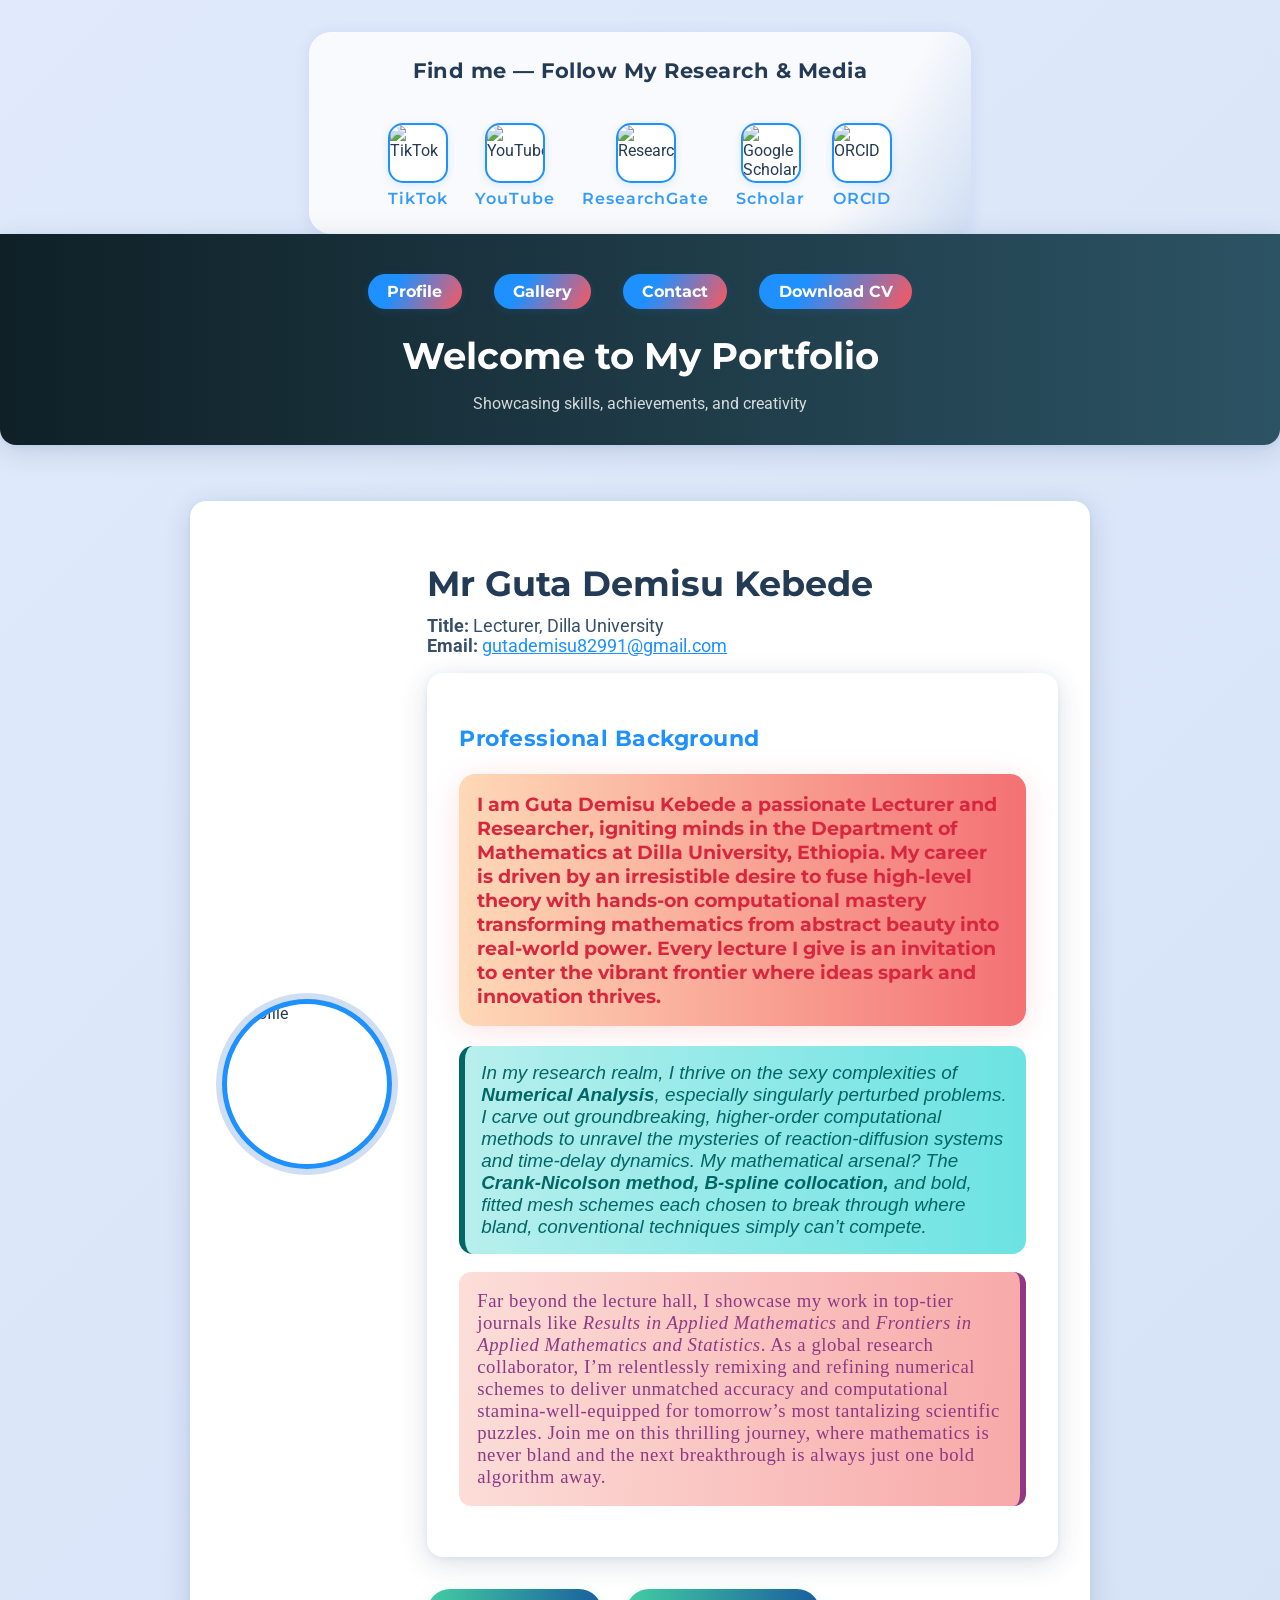
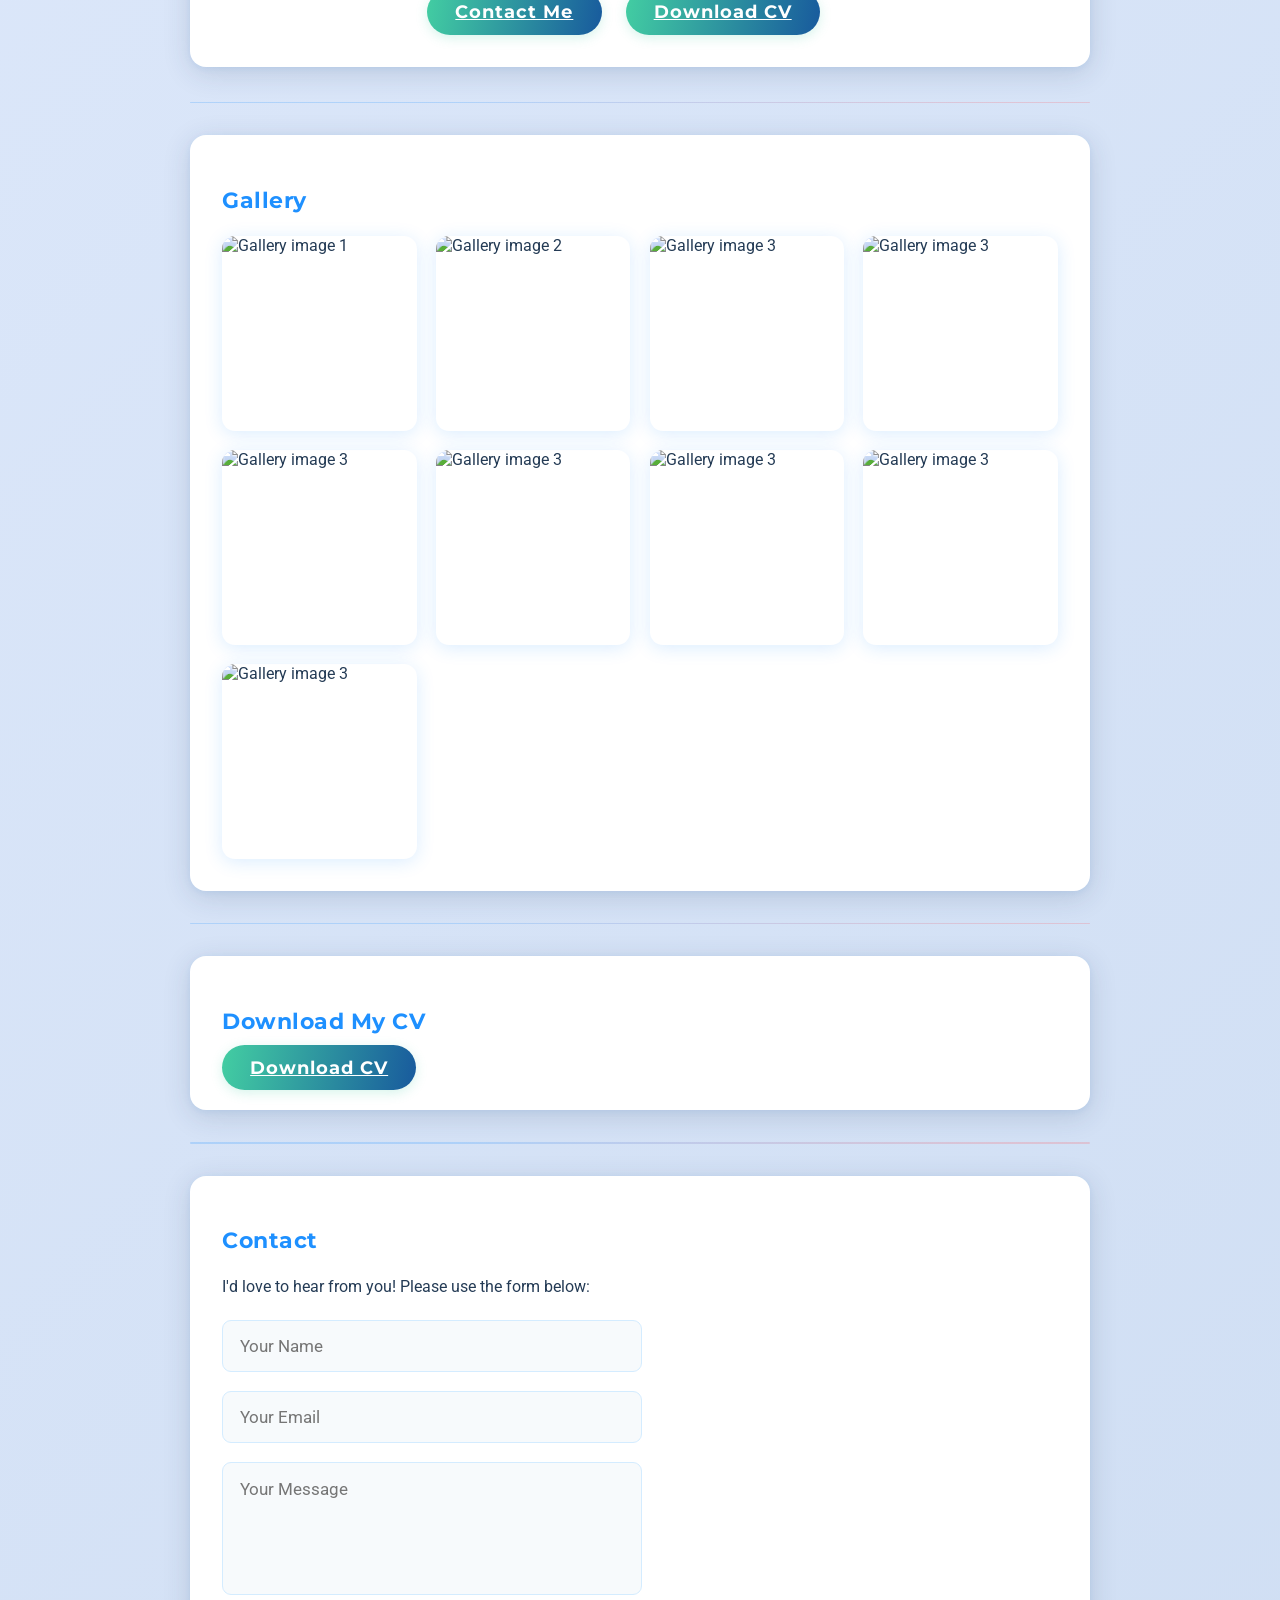
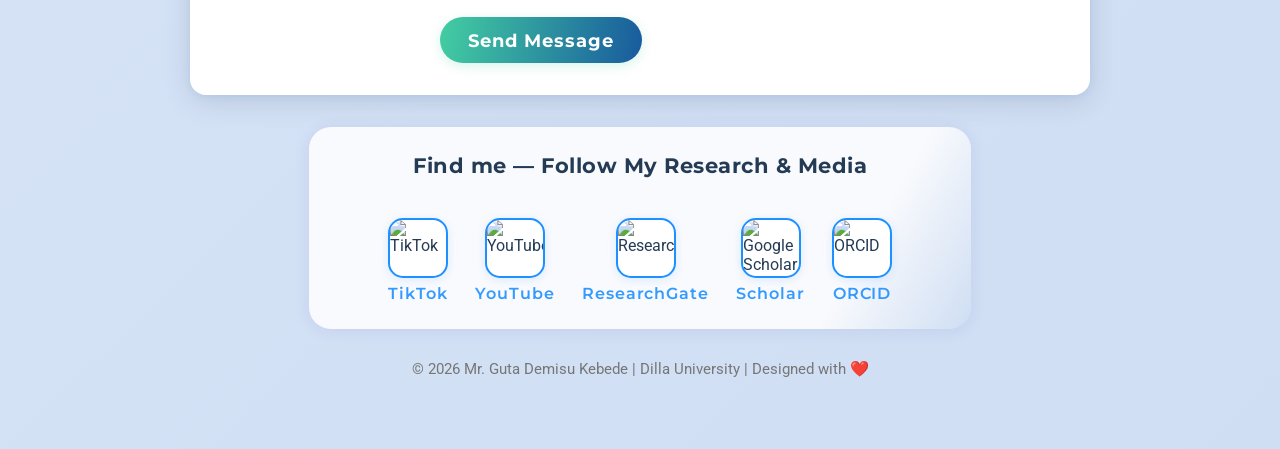
==== Guta.html @ 707f854c "Add files via upload" ====
<!DOCTYPE html>
<html lang="en">
<head>
  <meta charset="UTF-8">
  <title>GUTA DEMISU WEBSITE & PORTFOLIO</title>
   <!-- Modern Social Media Bulletin -->
    <div class="social-bulletin">
      <h3>Find me &mdash; Follow My Research & Media</h3>
      <div class="social-icons-bulletin">
        <a href="https://www.tiktok.com/@frewon21" target="_blank">
          <img src="Images/tiktok.jpg" alt="TikTok">
          <span>TikTok</span>
        </a>
        <a href="https://www.youtube.com/@GMS_21" target="_blank">
          <img src="Images/youtube.jpg" alt="YouTube">
          <span>YouTube</span>
        </a>
        <a href="https://www.researchgate.net/profile/Guta-Demisu" target="_blank">
          <img src="Images/research.jpg" alt="ResearchGate">
          <span>ResearchGate</span>
        </a>
        <a href="https://scholar.google.com/citations?user=tD9KFVcAAAAJ&hl=en&oi=ao" target="_blank">
          <img src="Images/google.jpg" alt="Google Scholar">
          <span>Scholar</span>
        </a>
        <a href="https://orcid.org/0000-0002-1430-7367" target="_blank">
          <img src="Images/orc.jpg" alt="ORCID">
          <span>ORCID</span>
        </a>
      </div>
    </div>
  <meta name="viewport" content="width=device-width, initial-scale=1">
  <link rel="preconnect" href="https://fonts.googleapis.com">
  <link href="https://fonts.googleapis.com/css?family=Montserrat:700,400|Roboto:400,500&display=swap" rel="stylesheet">
  <style>
    :root {
      --primary: #243B55;
      --secondary: #1E90FF;
      --accent: #FC575E;
      --bg: linear-gradient(135deg, #e0eafc 0%, #cfdef3 100%);
      --white: #fff;
      --shadow: 0 6px 28px rgba(36,59,85,0.16), 0 1.5px 6px rgba(30,144,255,0.08);
      --radius: 16px;
    }
    body {
      font-family: 'Roboto', sans-serif;
      margin: 0;
      background: var(--bg);
      min-height: 100vh;
      color: var(--primary);
      box-sizing: border-box;
    }
    header {
      background: linear-gradient(90deg, #0f2027 0%, #2c5364 100%);
      color: var(--white);
      padding: 2.5rem 1rem 1rem 1rem;
      text-align: center;
      position: relative;
      border-radius: 0 0 var(--radius) var(--radius);
      box-shadow: var(--shadow);
    }
    nav {
      display: flex;
      justify-content: center;
      gap: 2rem;
      margin-bottom: 1.5rem;
      flex-wrap: wrap;
    }
    nav a {
      font-family: 'Montserrat', sans-serif;
      font-weight: 700;
      color: var(--white);
      text-decoration: none;
      padding: 0.5em 1.2em;
      border-radius: 50px;
      background: linear-gradient(120deg, #1E90FF 30%, #FC575E 100%);
      transition: box-shadow 0.3s, transform 0.3s, background 0.3s;
      box-shadow: 0 2px 8px rgba(30,144,255,0.13);
      position: relative;
    }
    nav a:hover {
      background: linear-gradient(100deg, #fc575e, #43cea2);
      box-shadow: 0 6px 28px rgba(252,87,94,0.28);
      transform: scale(1.08);
      color: var(--white);
      cursor: pointer;
    }
    .container {
      max-width: 900px;
      margin: 2rem auto;
      padding: 1.5rem;
    }

    /* Card profile section */
    .profile-card {
      display: flex;
      gap: 2.2rem;
      background: var(--white);
      border-radius: var(--radius);
      box-shadow: var(--shadow);
      align-items: center;
      padding: 2rem;
      margin-bottom: 2.2rem;
      flex-wrap: wrap;
    }
    .profile-pic {
      width: 160px;
      height: 160px;
      border-radius: 50%;
      object-fit: cover;
      border: 5px solid #1E90FF;
      box-shadow: 0 0 0 6px #cfdef3;
    }
    .profile-info {
      flex:1;
      min-width: 210px;
    }
    .profile-info h1 {
      font-family: 'Montserrat', sans-serif;
      font-size: 2.2rem;
      margin-bottom: 0.3em;
      color: var(--primary);
    }
    .profile-info p {
      font-size: 1.1rem;
      color: #364f6b;
      margin: 0.3em 0 1em 0;
    }
    /* Action Buttons */
    .actions {
      display: flex;
      gap: 1.5rem;
      margin-top: 0.8em;
      flex-wrap: wrap;
    }
    .btn {
      font-family: 'Montserrat', sans-serif;
      background: linear-gradient(100deg, #43cea2, #185a9d);
      color: var(--white);
      padding: 0.7em 1.6em;
      border: none;
      border-radius: 32px;
      font-size: 1.1em;
      font-weight: 700;
      letter-spacing: 1px;
      transition: background 0.3s, transform 0.23s, box-shadow 0.23s;
      box-shadow: 0 3px 12px rgba(67,206,162,0.22);
      cursor: pointer;
      position: relative;
    }
    .btn:hover {
      background: linear-gradient(120deg, #fc575e, #43cea2 80%);
      color: var(--white);
      transform: scale(1.05) translateY(-2px);
      box-shadow: 0 5px 20px rgba(252,87,94,0.21);
    }
    /* Section cards */
    section {
      background: var(--white);
      border-radius: var(--radius);
      box-shadow: var(--shadow);
      padding: 2rem;
      margin-bottom: 2rem;
    }
    section h2 {
      font-family: 'Montserrat', sans-serif;
      color: var(--secondary);
      font-size: 1.4rem;
      margin-bottom: 1.0em;
      letter-spacing: 0.5px;
    }
    /* Contact form */
    .contact-form {
      display: flex;
      flex-direction: column;
      gap: 1.2em;
      margin-top: 1.5em;
      max-width: 420px;
    }
    .contact-form input, .contact-form textarea {
      border-radius: 9px;
      border: 1.4px solid #d4ecff;
      padding: 0.9em 1em;
      font-size: 1.05em;
      font-family: inherit;
      background: #f7fafc;
      resize: none;
      transition: border 0.2s;
    }
    .contact-form input:focus, .contact-form textarea:focus {
      outline: none;
      border: 1.6px solid #1E90FF;
      background: #fff;
    }
    .contact-form button {
      align-self: flex-end;
      margin-top: 0.2em;
    }
    /* Gallery */
    .gallery {
      display: grid;
      grid-template-columns: repeat(auto-fit, minmax(190px, 1fr));
      gap: 1.2em;
      margin-top: 1.4em;
    }
    .gallery img {
      width: 100%;
      aspect-ratio: 1/1;
      border-radius: 13px;
      object-fit: cover;
      box-shadow: 0 3px 18px rgba(30,144,255,0.16);
      transition: transform 0.23s, box-shadow 0.23s, filter 0.23s;
      cursor: pointer;
    }
    .gallery img:hover {
      transform: scale(1.07) rotate(-1deg);
      box-shadow: 0 8px 32px rgba(252,87,94,0.23);
      filter: brightness(1.05) contrast(1.1);
      border: 2.5px solid #fc575e;
    }
    /* Divider */
    .divider {
      margin: 2rem 0;
      height: 1.5px;
      background: linear-gradient(90deg, #1E90FF 30%, #fc575e 90%);
      opacity: 0.22;
      border: none;
      border-radius: 5px;
    }
    /* Footer Social Bulletin */
    .social-bulletin {
      max-width: 620px;
      margin: 2em auto 0 auto;
      padding: 1.6em 1.3em;
      border-radius: 22px;
      box-shadow: 0 2px 16px rgba(30,144,255,0.09), 0 1.5px 16px rgba(252,87,94,0.06);
      background: linear-gradient(120deg, #f9fafd 80%, #cfdef3 100%);
      display: flex;
      flex-direction: column;
      align-items: center;
      gap: 1.2em;
      transition: box-shadow 0.24s;
    }
    .social-bulletin h3 {
      font-family: 'Montserrat', sans-serif;
      font-size: 1.3rem;
      color: var(--primary);
      margin: 0 0 0.7em 0;
      letter-spacing: 0.5px;
      text-align: center;
    }
    .social-icons-bulletin {
      display: flex;
      gap: 1.7rem;
      justify-content: center;
      align-items: center;
      margin-top: 0.4em;
      flex-wrap: wrap;
    }
    .social-icons-bulletin a {
      display: flex;
      flex-direction: column;
      align-items: center;
      gap: 0.22em;
      text-decoration: none;
      color: #243B55;
    }
    .social-icons-bulletin img {
      width: 56px;
      height: 56px;
      border-radius: 15px;
      background: #fff;
      border: 2px solid #1E90FF;
      box-shadow: 0 2px 10px rgba(30,144,255,0.14);
      transition: transform 0.21s, box-shadow 0.21s, border 0.15s;
    }
    .social-icons-bulletin img:hover {
      transform: scale(1.11) rotate(-3deg);
      box-shadow: 0 8px 32px rgba(252,87,94,0.19);
      border: 2.5px solid #fc575e;
    }
    .social-icons-bulletin span {
      font-size: 0.97em;
      margin-top: 0.21em;
      font-family: Montserrat,sans-serif;
      font-weight: 600;
      color: #1E90FF;
      letter-spacing: 0.06em;
      opacity: 0.90;
      transition: color 0.18s;
    }
    .social-icons-bulletin a:hover span {
      color: #FC575E;
    }
    @media (max-width: 700px) {
      .container, section, .profile-card { padding: 1.1rem; }
      .profile-card { flex-direction: column; align-items: flex-start; }
      header { padding: 1.6rem 0.6rem 0.7rem 0.6rem; }
      .social-bulletin { padding: 1em 0.2em; }
      .social-icons-bulletin img { width: 47px; height: 47px; }
    }
    @media (max-width: 400px) {
      .profile-info h1 { font-size: 1.2rem; }
      .social-icons-bulletin img { width: 35px; height: 35px; }
      .social-bulletin { border-radius: 16px; }
    }
  </style>
</head>
<body>
  <header>
    <nav>
      <a href="#profile">Profile</a>
      <a href="#gallery">Gallery</a>
      <a href="#contact">Contact</a>
      <a href="#cv">Download CV</a>
    </nav>
    <h1 style="margin: 0;font-family: Montserrat,sans-serif;font-size:2.3rem;">Welcome to My Portfolio</h1>
    <p style="font-size:1em;opacity:0.82;">Showcasing skills, achievements, and creativity</p>
  </header>
  <div class="container">

    <!-- Profile Card -->
    <section id="profile" class="profile-card">
      <img src="Images/profile.jpg" alt="Profile" class="profile-pic" />
      <div class="profile-info">
        <h1>Mr Guta Demisu Kebede</h1>
        <p>
          <strong>Title:</strong> Lecturer, Dilla University<br>
          <strong>Email:</strong> <a href="mailto:gutademisu82991@gmail.com" style="color:var(--secondary);text-decoration:underline;">gutademisu82991@gmail.com</a>
        </p>
        <p>
          <section id="professional-background">
    <div class="background-container">
        <h2 class="section-title">Professional Background</h2>
        
        <div class="background-content">
            <p style="font-family: 'Montserrat', Arial, sans-serif; color: #D7263D; font-size: 1.2em; background: linear-gradient(90deg,#fed9b7,#f47174); padding:18px; border-radius:16px; box-shadow: 0 5px 32px rgba(215,38,61,0.13); font-weight:bold;">
    I am <strong>Guta Demisu Kebede</strong> a passionate Lecturer and Researcher, igniting minds in the Department of Mathematics at <strong>Dilla University, Ethiopia</strong>. My career is driven by an irresistible desire to fuse high-level theory with hands-on computational mastery transforming mathematics from abstract beauty into real-world power. Every lecture I give is an invitation to enter the vibrant frontier where ideas spark and innovation thrives.
</p>

<p style="font-family: 'Fira Sans', Verdana, sans-serif; color: #036666; font-size: 1.18em; background:linear-gradient(90deg,#b7efed,#6be3e2); padding:16px; border-radius:14px; border-left: 6px solid #036666; font-style:italic;">
    In my research realm, I thrive on the sexy complexities of <strong>Numerical Analysis</strong>, especially singularly perturbed problems. I carve out groundbreaking, higher-order computational methods to unravel the mysteries of reaction-diffusion systems and time-delay dynamics. My mathematical arsenal? The <strong>Crank-Nicolson method, B-spline collocation,</strong> and bold, fitted mesh schemes each chosen to break through where bland, conventional techniques simply can’t compete.
</p>

<p style="font-family:'Playfair Display', Georgia, serif; color:#8f3985; font-size:1.17em; background:linear-gradient(93deg,#fcded9,#f7a9a8); padding:18px; border-radius:12px; border-right: 6px solid #8f3985; letter-spacing:0.03em;">
    Far beyond the lecture hall, I showcase my work in top-tier journals like <em>Results in Applied Mathematics</em> and <em>Frontiers in Applied Mathematics and Statistics</em>. As a global research collaborator, I’m relentlessly remixing and refining numerical schemes to deliver unmatched accuracy and computational stamina-well-equipped for tomorrow’s most tantalizing scientific puzzles. Join me on this thrilling journey, where mathematics is never bland and the next breakthrough is always just one bold algorithm away.
</p>
        </div>
    </div>
</section>

        </p>
        <div class="actions">
          <a href="#contact" class="btn">Contact Me</a>
          <a href="assets/CV UPDATED.pdf" download class="btn">Download CV</a>
        </div>
      </div>
    </section>

    <!-- Divider -->
    <hr class="divider" />

    <!-- Gallery -->
    <section id="gallery">
      <h2>Gallery</h2>
      <div class="gallery">
        <img src="Images/gallery1.jpg" alt="Gallery image 1"/>
        <img src="Images/gallery2.jpg" alt="Gallery image 2"/>
        <img src="Images/gallery3.jpg" alt="Gallery image 3"/>
        <img src="Images/ima1.jpg" alt="Gallery image 3"/>
        <img src="Images/ima2.jpg" alt="Gallery image 3"/>
        <img src="Images/ima3.jpg" alt="Gallery image 3"/>
        <img src="Images/ima4.jpg" alt="Gallery image 3"/>
        <img src="Images/ima5.jpg" alt="Gallery image 3"/>
        <img src="Images/ima6.jpg" alt="Gallery image 3"/>
        <!-- Add more images as desired -->
      </div>
    </section>

    <hr class="divider" />

    <!-- Download CV Section (repeat for visibility) -->
    <section id="cv">
      <h2>Download My CV</h2>
      <a href="assets/CV UPDATED.pdf" download class="btn">Download CV</a>
    </section>

    <hr class="divider" />

    <!-- Contact Section -->
    <section id="contact">
      <h2>Contact</h2>
      <p style="margin-bottom: 0.8em;">I'd love to hear from you! Please use the form below:</p>
      <form class="contact-form" action="mailto:your@email.com" method="POST" enctype="text/plain">
        <input type="text" placeholder="Your Name" name="name" required>
        <input type="email" placeholder="Your Email" name="email" required>
        <textarea rows="5" placeholder="Your Message" name="message" required></textarea>
        <button type="submit" class="btn">Send Message</button>
      </form>
    </section>

    <!-- Modern Social Media Bulletin -->
    <div class="social-bulletin">
      <h3>Find me &mdash; Follow My Research & Media</h3>
      <div class="social-icons-bulletin">
        <a href="https://www.tiktok.com/@frewon21" target="_blank">
          <img src="Images/tiktok.jpg" alt="TikTok">
          <span>TikTok</span>
        </a>
        <a href="https://www.youtube.com/@GMS_21" target="_blank">
          <img src="Images/youtube.jpg" alt="YouTube">
          <span>YouTube</span>
        </a>
        <a href="https://www.researchgate.net/profile/Guta-Demisu" target="_blank">
          <img src="Images/research.jpg" alt="ResearchGate">
          <span>ResearchGate</span>
        </a>
        <a href="https://scholar.google.com/citations?user=tD9KFVcAAAAJ&hl=en&oi=ao" target="_blank">
          <img src="Images/google.jpg" alt="Google Scholar">
          <span>Scholar</span>
        </a>
        <a href="https://orcid.org/0000-0002-1430-7367" target="_blank">
          <img src="Images/orc.jpg" alt="ORCID">
          <span>ORCID</span>
        </a>
      </div>
    </div>

    <footer style="text-align:center;margin-top:2em;font-size:0.96em;color:#767676;">
      <div class="footer-container">
        <p>&copy; 2026 Mr. Guta Demisu Kebede | Dilla University | Designed with ❤️</p>
      </div>
    </footer>
  </div>
</body>
</html>
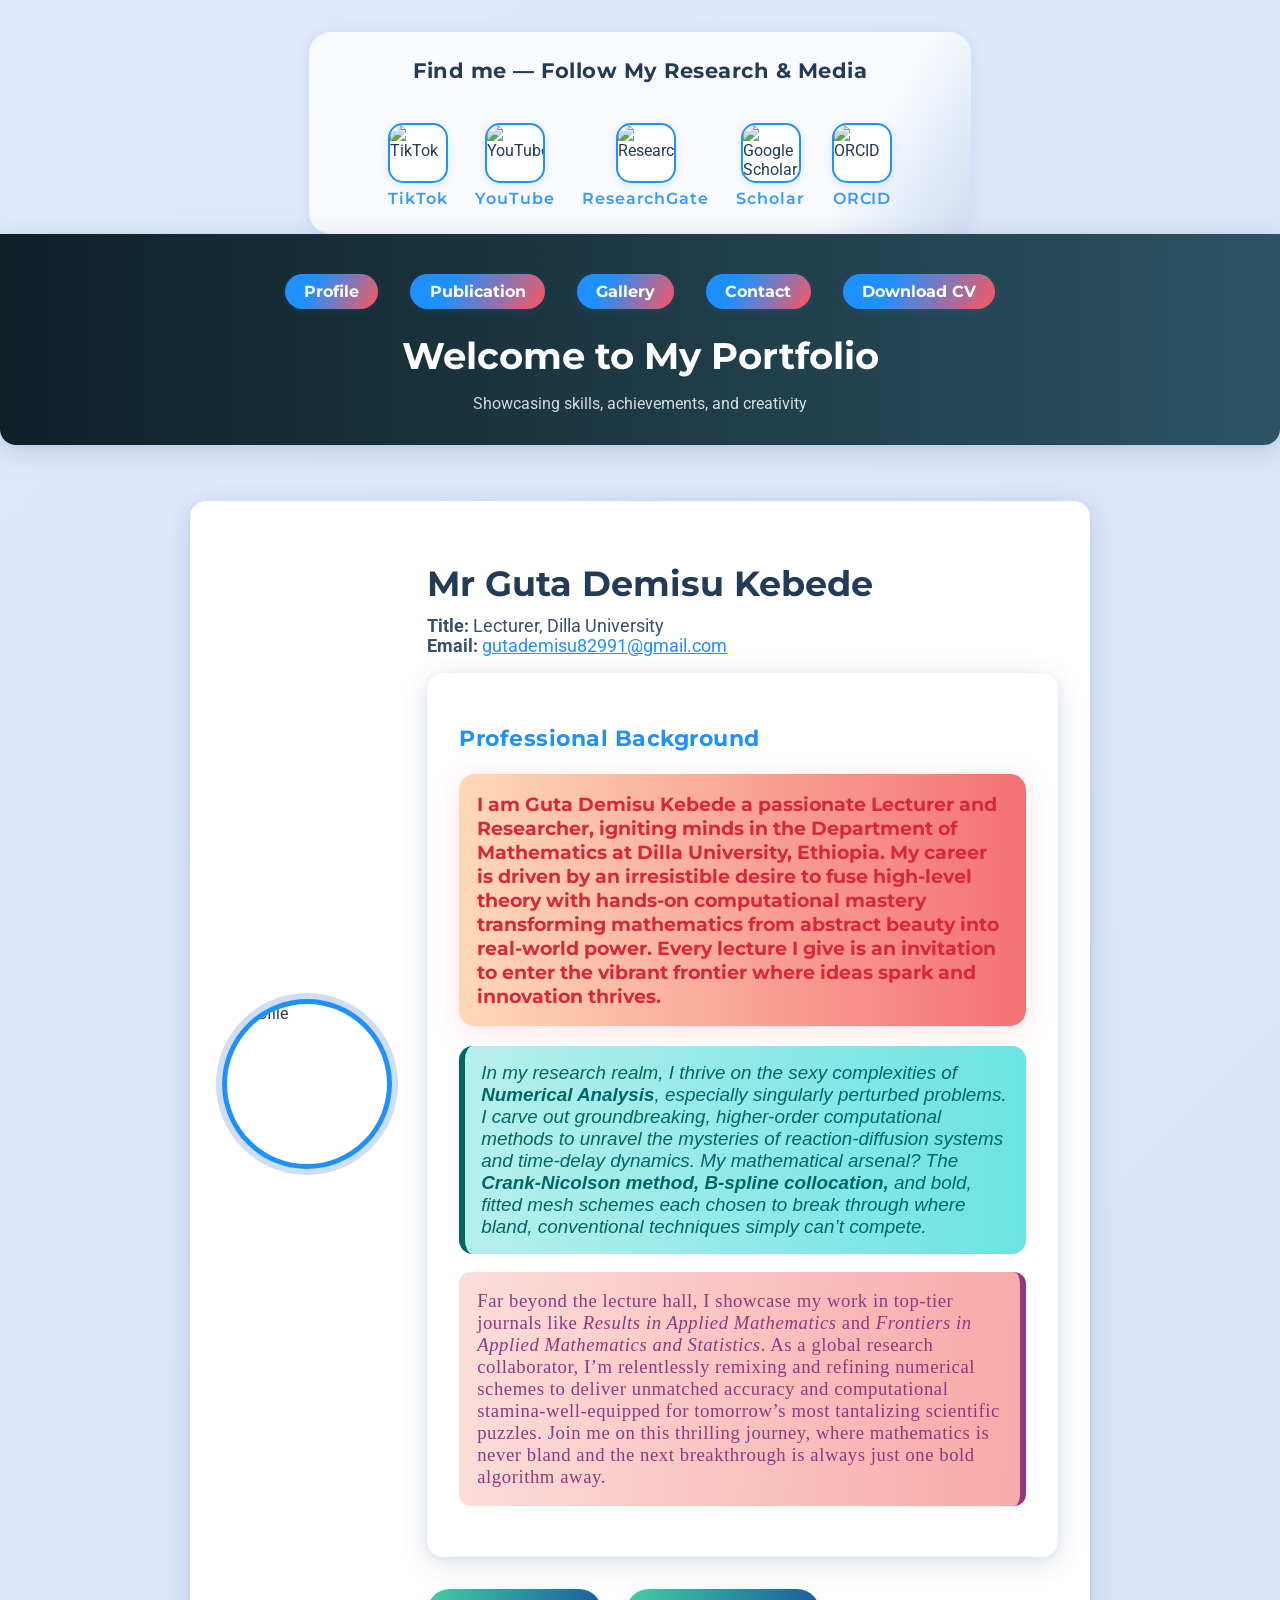
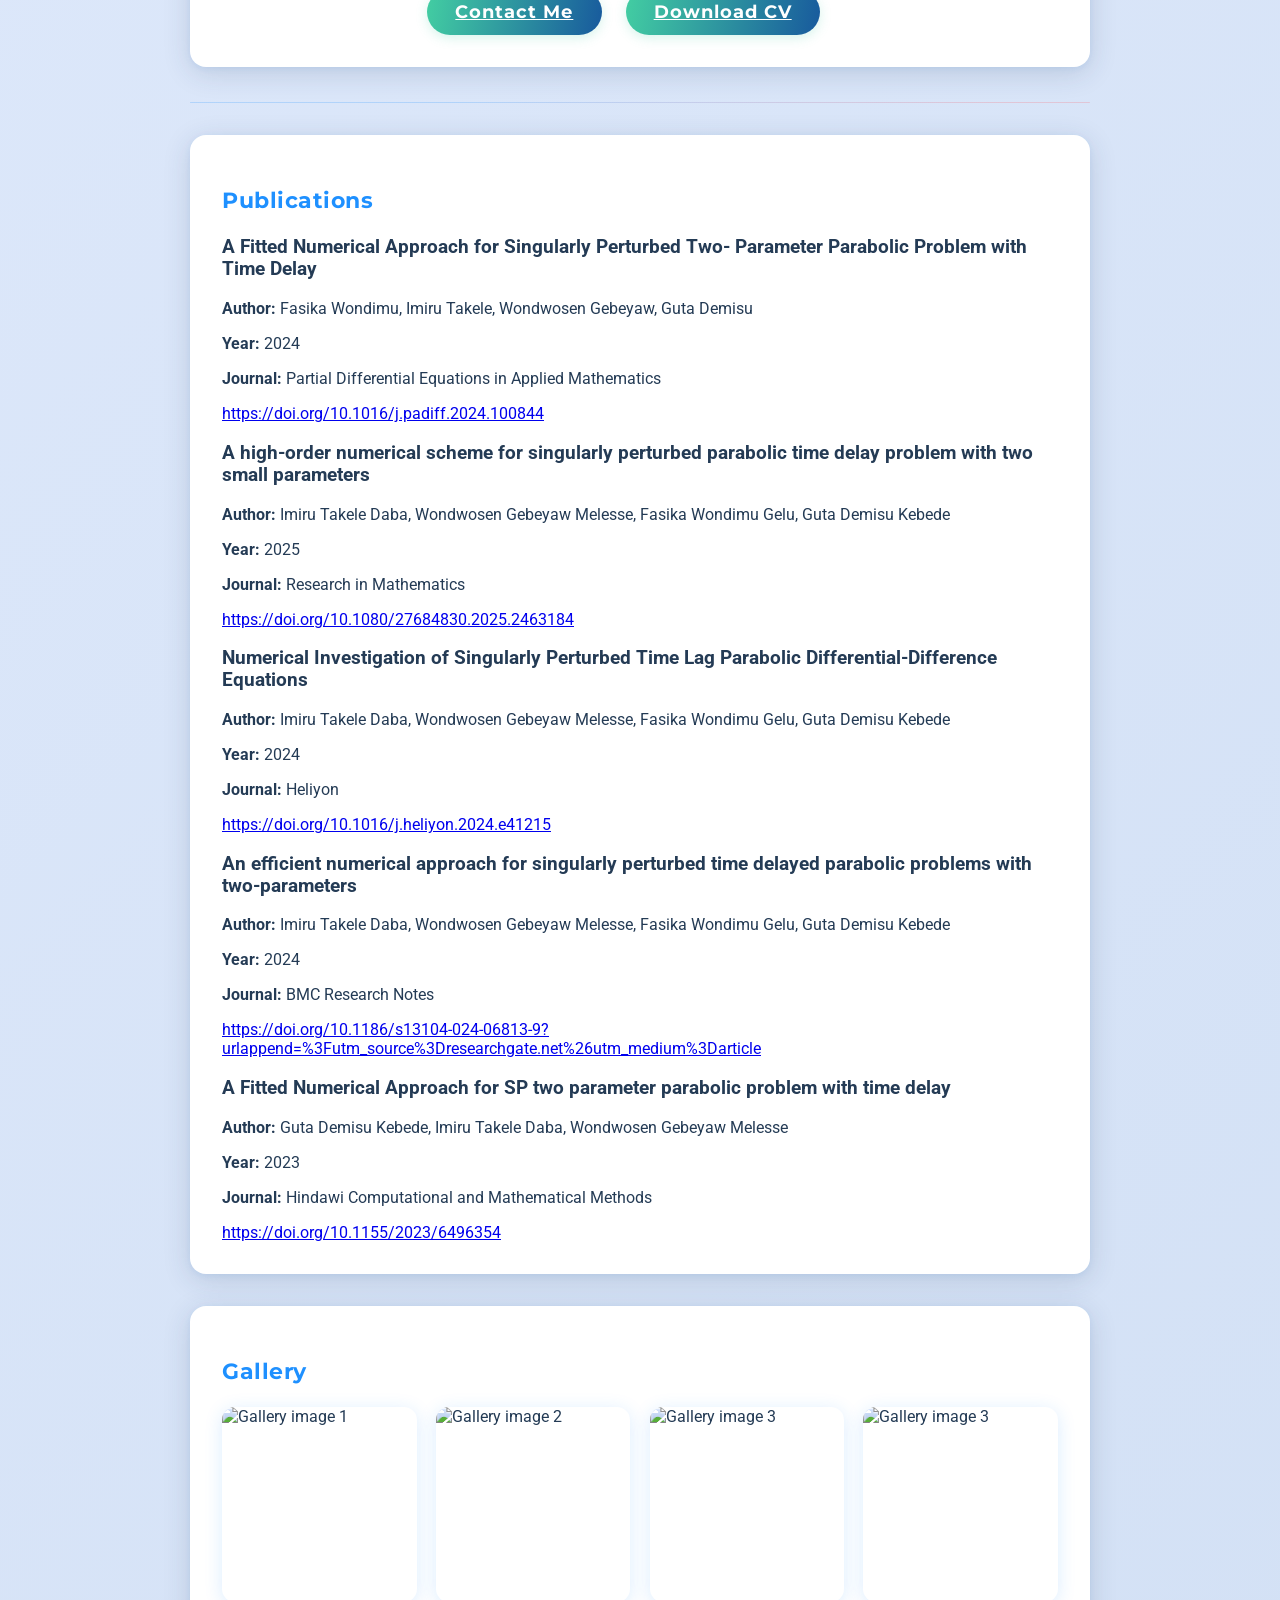
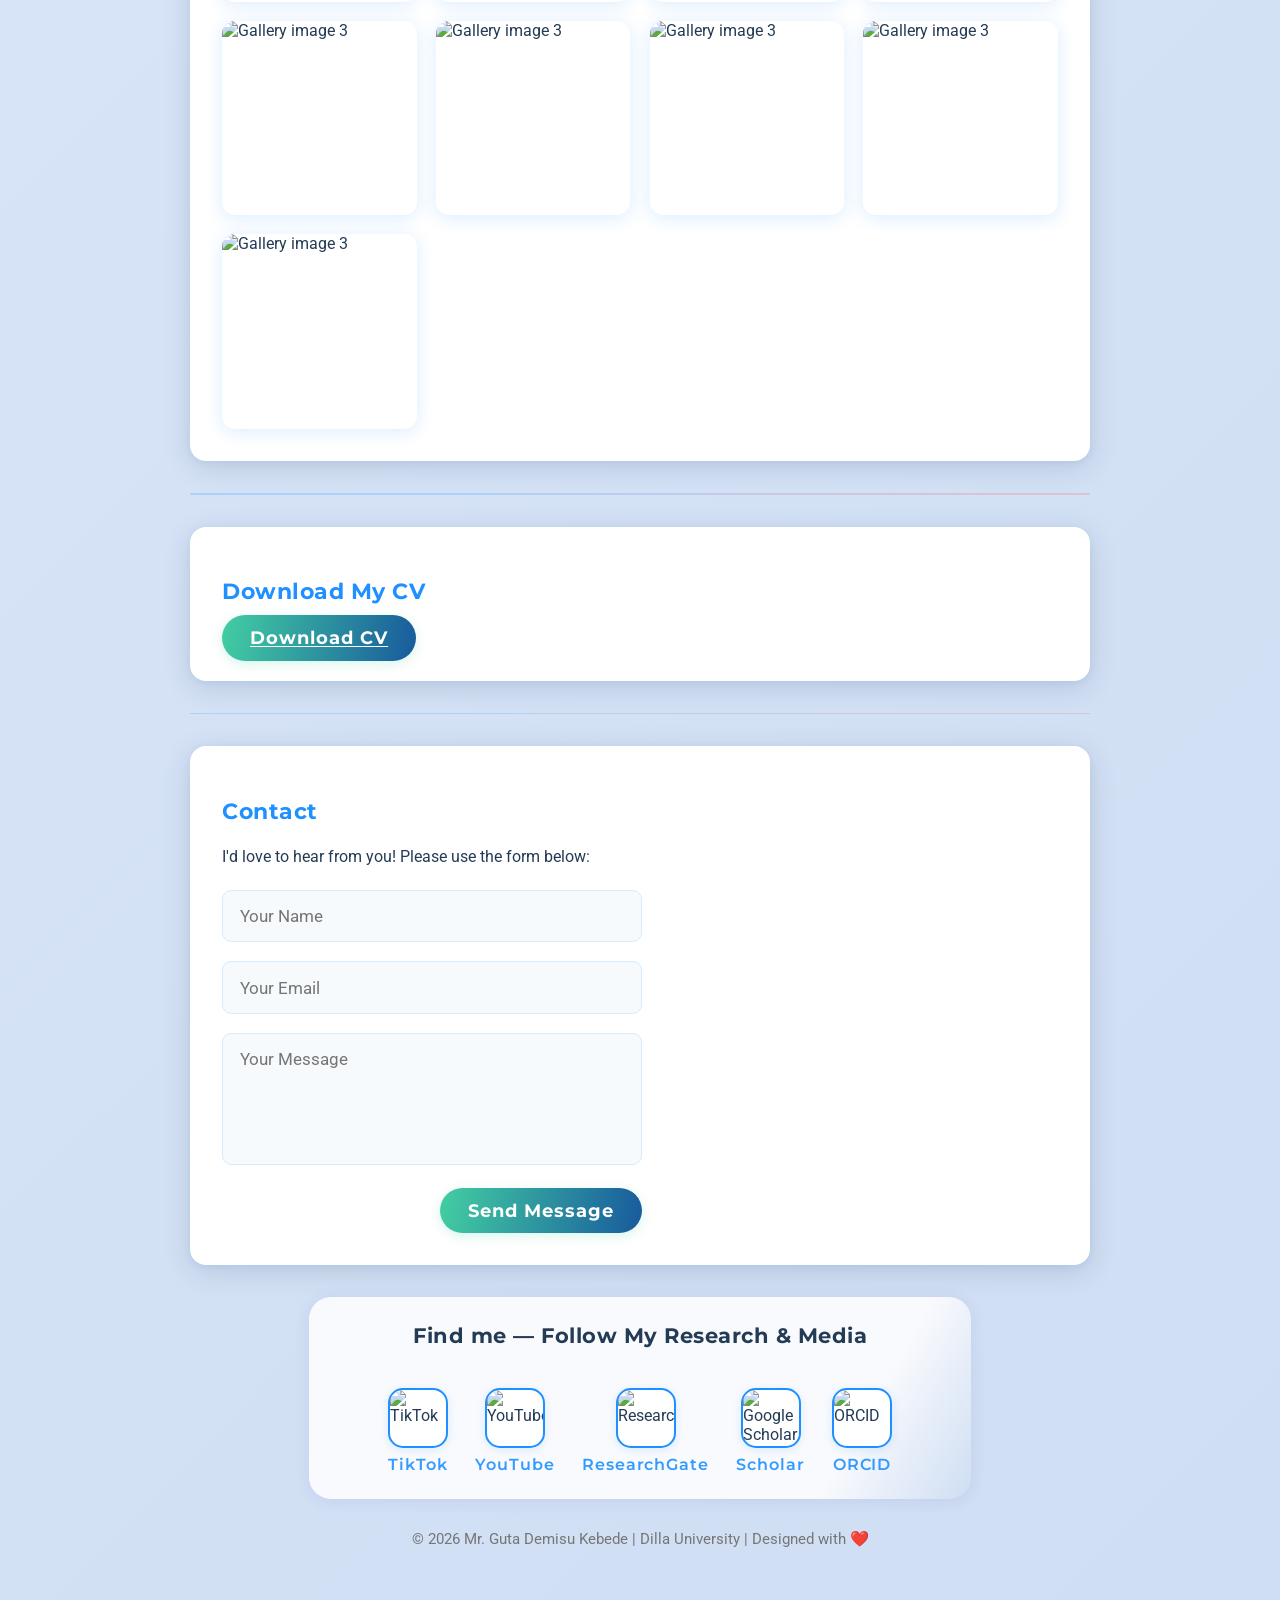
==== commit 7a01b928: "Update print statement from 'Hello' to 'Goodbye'" ====
--- a/Guta.html
+++ b/Guta.html
@@ -310,6 +310,7 @@
   <header>
     <nav>
       <a href="#profile">Profile</a>
+      <a href="#publication">Publication</a>
       <a href="#gallery">Gallery</a>
       <a href="#contact">Contact</a>
       <a href="#cv">Download CV</a>
@@ -359,6 +360,51 @@
 
     <!-- Divider -->
     <hr class="divider" />
+    <!-- Publications Section -->
+<section id="publications">
+  <h2>Publications</h2>
+  
+  <div class="publication-item">
+    <h3>A Fitted Numerical Approach for Singularly Perturbed Two-
+Parameter Parabolic Problem with Time Delay</h3>
+    <p><strong>Author:</strong> Fasika Wondimu, Imiru Takele, Wondwosen Gebeyaw, Guta Demisu</p>
+    <p><strong>Year:</strong> 2024</p>
+    <p><strong>Journal:</strong> Partial Differential Equations in Applied Mathematics </p>
+    <a href="#" target="_blank">https://doi.org/10.1016/j.padiff.2024.100844</a>
+  </div>
+
+  <div class="publication-item">
+    <h3>A high-order numerical scheme for singularly perturbed parabolic time delay problem with two small parameters</h3>
+    <p><strong>Author:</strong> Imiru Takele Daba, Wondwosen Gebeyaw Melesse, Fasika Wondimu Gelu, Guta Demisu Kebede</p>
+    <p><strong>Year:</strong> 2025</p>
+    <p><strong>Journal:</strong> Research in Mathematics</p>
+    <a href="#" target="_blank">https://doi.org/10.1080/27684830.2025.2463184</a>
+  </div>
+  
+  <div class="publication-item">
+    <h3>Numerical Investigation of Singularly Perturbed Time Lag Parabolic Differential-Difference Equations</h3>
+    <p><strong>Author:</strong> Imiru Takele Daba, Wondwosen Gebeyaw Melesse, Fasika Wondimu Gelu, Guta Demisu Kebede</p>
+    <p><strong>Year:</strong> 2024</p>
+    <p><strong>Journal:</strong> Heliyon</p>
+    <a href="#" target="_blank">https://doi.org/10.1016/j.heliyon.2024.e41215</a>
+  </div>
+    <div class="publication-item">
+    <h3>An efficient numerical approach for singularly perturbed time delayed parabolic problems with two-parameters</h3>
+    <p><strong>Author:</strong> Imiru Takele Daba, Wondwosen Gebeyaw Melesse, Fasika Wondimu Gelu, Guta Demisu Kebede</p>
+    <p><strong>Year:</strong> 2024</p>
+    <p><strong>Journal:</strong> BMC Research Notes</p>
+    <a href="#" target="_blank">https://doi.org/10.1186/s13104-024-06813-9?urlappend=%3Futm_source%3Dresearchgate.net%26utm_medium%3Darticle</a>
+  </div>
+
+   <div class="publication-item">
+    <h3>A Fitted Numerical Approach for SP two parameter parabolic problem with time delay</h3>
+    <p><strong>Author:</strong> Guta Demisu Kebede, Imiru Takele Daba, Wondwosen Gebeyaw Melesse</p>
+    <p><strong>Year:</strong> 2023</p>
+    <p><strong>Journal:</strong> Hindawi
+Computational and Mathematical Methods</p>
+    <a href="#" target="_blank">https://doi.org/10.1155/2023/6496354</a>
+  </div>
+</section>
 
     <!-- Gallery -->
     <section id="gallery">
@@ -433,4 +479,4 @@
     </footer>
   </div>
 </body>
-</html>+</html>
